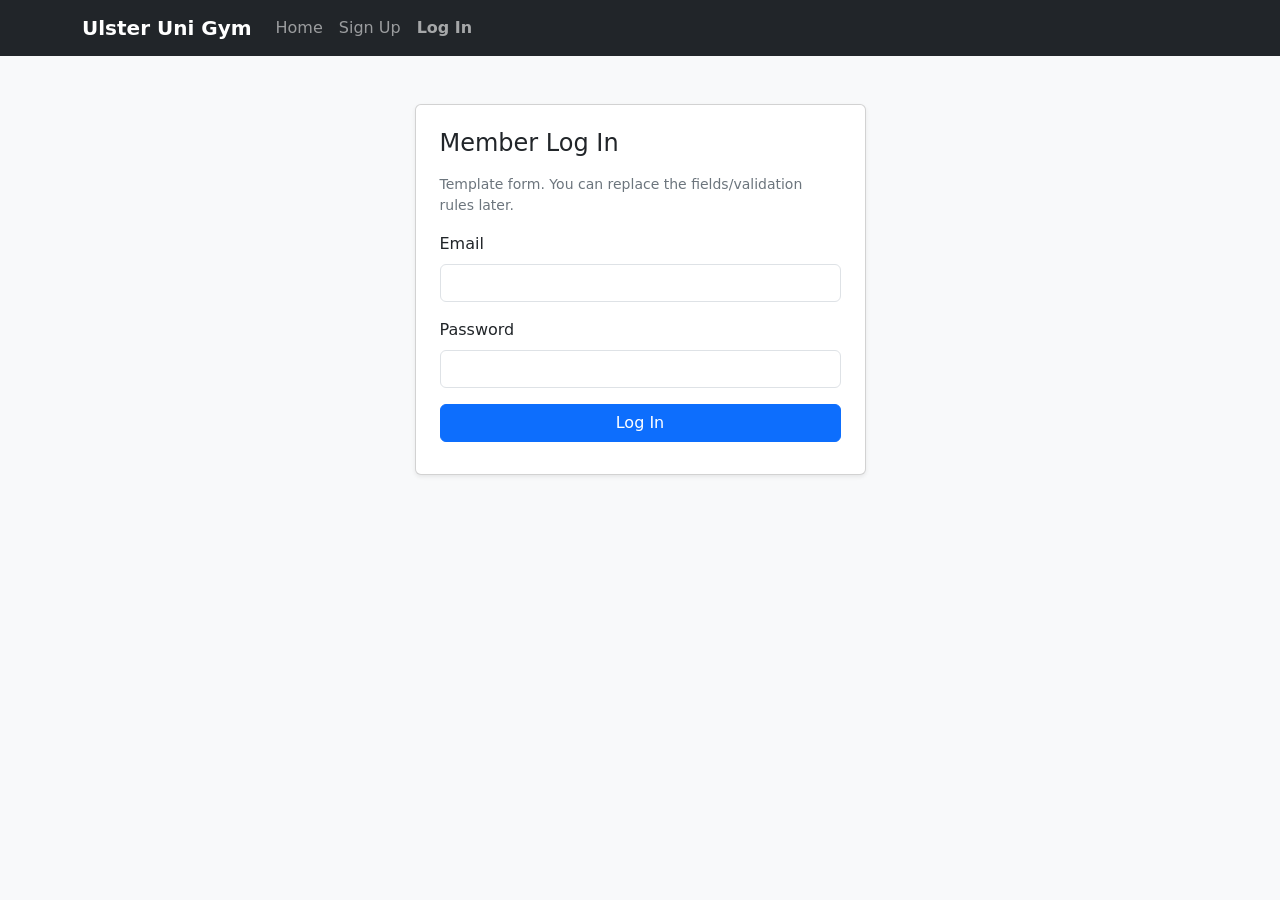
==== dashboard.html @ 59e5ab5c "Set up Ulster University gym template pages - Scaffolded multi-page Bootstrap/jQuery frontend templa" ====
<!doctype html>
<html lang="en">
<head>
  <meta charset="utf-8">
  <meta name="viewport" content="width=device-width, initial-scale=1">
  <title>UU Gym | Dashboard</title>
  <link href="https://cdn.jsdelivr.net/npm/bootstrap@5.3.3/dist/css/bootstrap.min.css" rel="stylesheet">
  <link rel="stylesheet" href="assets/css/styles.css">
</head>
<body data-page="dashboard">
  <nav class="navbar navbar-expand-lg navbar-dark bg-dark">
    <div class="container">
      <a class="navbar-brand fw-semibold" href="index.html">Ulster Uni Gym</a>
      <button class="navbar-toggler" type="button" data-bs-toggle="collapse" data-bs-target="#mainNav" aria-controls="mainNav" aria-expanded="false" aria-label="Toggle navigation">
        <span class="navbar-toggler-icon"></span>
      </button>
      <div class="collapse navbar-collapse" id="mainNav">
        <ul class="navbar-nav me-auto mb-2 mb-lg-0">
          <li class="nav-item"><a class="nav-link nav-home" href="index.html">Home</a></li>
          <li class="nav-item"><a class="nav-link nav-signup" href="signup.html">Sign Up</a></li>
          <li class="nav-item"><a class="nav-link nav-login" href="login.html">Log In</a></li>
          <li class="nav-item"><a class="nav-link nav-dashboard auth-only d-none" href="dashboard.html">Dashboard</a></li>
        </ul>
        <div class="d-flex gap-2 align-items-center">
          <span class="text-white-50 small auth-only d-none">Logged in as <span class="js-user-name">Member</span></span>
          <button class="btn btn-outline-light btn-sm auth-only d-none js-logout" type="button">Log Out</button>
        </div>
      </div>
    </div>
  </nav>

  <main class="container py-5">
    <h1 class="h3">Welcome, <span class="js-dashboard-name">Member</span></h1>
    <p class="text-secondary">This is a placeholder dashboard for signed-in users.</p>

    <div class="row g-4 mt-1">
      <div class="col-md-6">
        <div class="card h-100 shadow-sm">
          <div class="card-body">
            <h2 class="h5">Your Membership</h2>
            <p class="mb-1"><strong>Plan:</strong> <span class="js-dashboard-plan">Not set</span></p>
            <p class="mb-0"><strong>Student ID:</strong> <span class="js-dashboard-student-id">Not set</span></p>
          </div>
        </div>
      </div>
      <div class="col-md-6">
        <div class="card h-100 shadow-sm">
          <div class="card-body">
            <h2 class="h5">Update Contact Details</h2>
            <form id="contactForm" novalidate>
              <div class="mb-3">
                <label class="form-label" for="contactPhone">Phone</label>
                <input class="form-control" id="contactPhone" name="phone" type="tel">
              </div>
              <div class="mb-3">
                <label class="form-label" for="contactEmergency">Emergency contact</label>
                <input class="form-control" id="contactEmergency" name="emergencyContact" type="text">
              </div>
              <button class="btn btn-primary" type="submit">Save Profile</button>
              <div class="form-text mt-2 js-contact-message"></div>
            </form>
          </div>
        </div>
      </div>
    </div>
  </main>

  <script src="https://code.jquery.com/jquery-3.7.1.min.js"></script>
  <script src="https://cdn.jsdelivr.net/npm/bootstrap@5.3.3/dist/js/bootstrap.bundle.min.js"></script>
  <script src="assets/js/main.js"></script>
</body>
</html>
---- assets/css/styles.css ----
body {
  background-color: #f8f9fa;
}

.hero-bg {
  background: linear-gradient(135deg, #ffffff, #e8f1ff);
}

.navbar .nav-link.active {
  font-weight: 600;
}
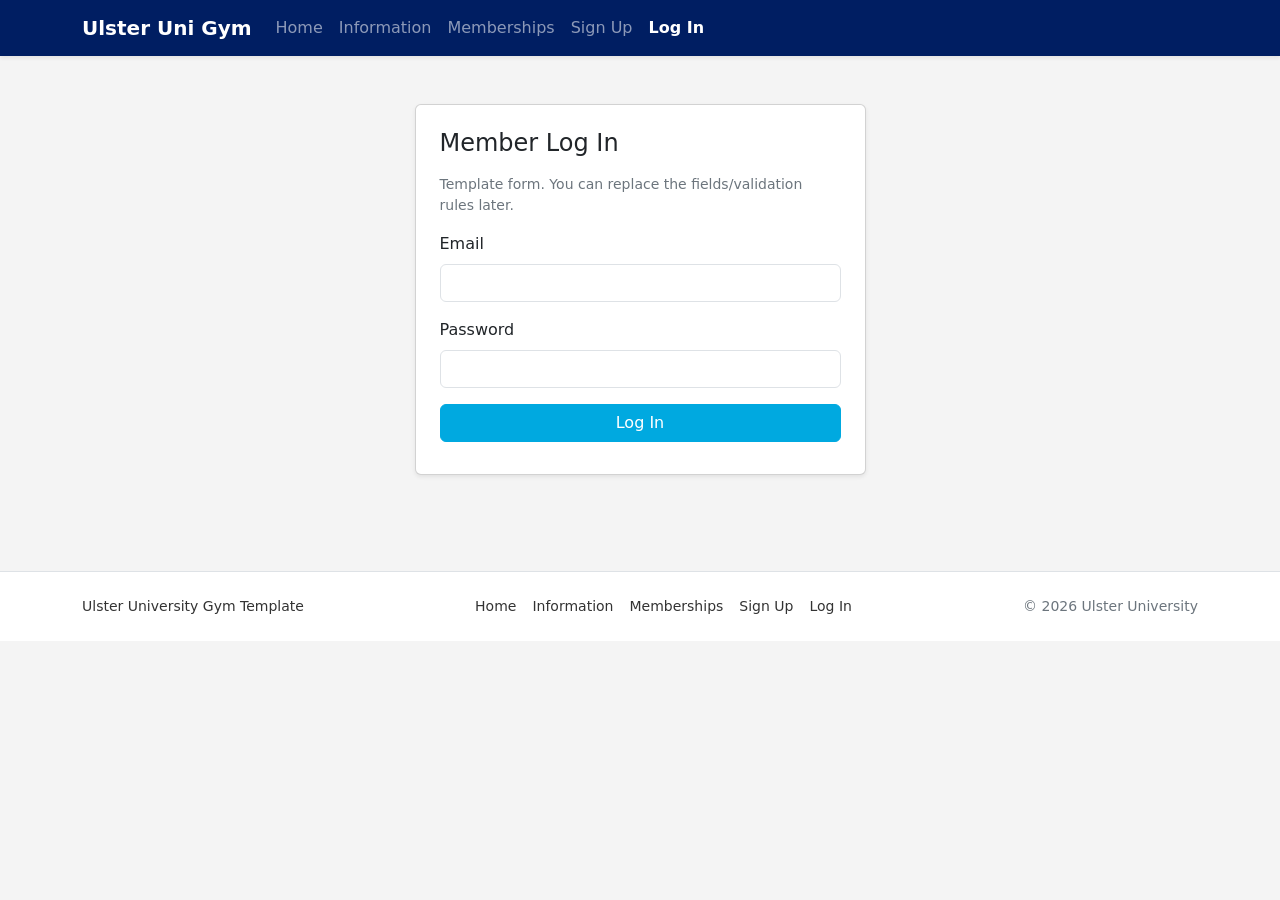
==== commit ae34a3a1: "Add information page and shared components - Add made-up gym access, equipment, pricing, and members" ====
--- a/dashboard.html
+++ b/dashboard.html
@@ -5,29 +5,11 @@
   <meta name="viewport" content="width=device-width, initial-scale=1">
   <title>UU Gym | Dashboard</title>
   <link href="https://cdn.jsdelivr.net/npm/bootstrap@5.3.3/dist/css/bootstrap.min.css" rel="stylesheet">
+  <link rel="stylesheet" href="assets/css/global.css">
   <link rel="stylesheet" href="assets/css/styles.css">
 </head>
 <body data-page="dashboard">
-  <nav class="navbar navbar-expand-lg navbar-dark bg-dark">
-    <div class="container">
-      <a class="navbar-brand fw-semibold" href="index.html">Ulster Uni Gym</a>
-      <button class="navbar-toggler" type="button" data-bs-toggle="collapse" data-bs-target="#mainNav" aria-controls="mainNav" aria-expanded="false" aria-label="Toggle navigation">
-        <span class="navbar-toggler-icon"></span>
-      </button>
-      <div class="collapse navbar-collapse" id="mainNav">
-        <ul class="navbar-nav me-auto mb-2 mb-lg-0">
-          <li class="nav-item"><a class="nav-link nav-home" href="index.html">Home</a></li>
-          <li class="nav-item"><a class="nav-link nav-signup" href="signup.html">Sign Up</a></li>
-          <li class="nav-item"><a class="nav-link nav-login" href="login.html">Log In</a></li>
-          <li class="nav-item"><a class="nav-link nav-dashboard auth-only d-none" href="dashboard.html">Dashboard</a></li>
-        </ul>
-        <div class="d-flex gap-2 align-items-center">
-          <span class="text-white-50 small auth-only d-none">Logged in as <span class="js-user-name">Member</span></span>
-          <button class="btn btn-outline-light btn-sm auth-only d-none js-logout" type="button">Log Out</button>
-        </div>
-      </div>
-    </div>
-  </nav>
+  <div id="navbar-placeholder"></div>
 
   <main class="container py-5">
     <h1 class="h3">Welcome, <span class="js-dashboard-name">Member</span></h1>
@@ -65,6 +47,8 @@
     </div>
   </main>
 
+  <div id="footer-placeholder"></div>
+
   <script src="https://code.jquery.com/jquery-3.7.1.min.js"></script>
   <script src="https://cdn.jsdelivr.net/npm/bootstrap@5.3.3/dist/js/bootstrap.bundle.min.js"></script>
   <script src="assets/js/main.js"></script>
--- a/assets/css/global.css
+++ b/assets/css/global.css
@@ -0,0 +1,16 @@
+/* Global CSS styles should be entered here */
+
+:root {
+    /* Primary Colours */
+    --color-primary-blue: #001E62;
+    --color-accent-blue: #00A9E0;
+
+    /* 2. Secondary / Background Base colours */
+    --color-white: #FFFFFF;
+    --color-light-grey: #F4F4F4;
+    --color-text-dark: #333333;
+
+    /* Accent colours */
+    --color-muted-grey: #7C878E;
+
+}
--- a/assets/css/styles.css
+++ b/assets/css/styles.css
@@ -1,11 +1,51 @@
 body {
-  background-color: #f8f9fa;
+  background-color: var(--color-light-grey);
+  color: var(--color-text-dark);
 }
 
 .hero-bg {
-  background: linear-gradient(135deg, #ffffff, #e8f1ff);
+  background: linear-gradient(135deg, #ffffff, #e9f6ff);
 }
 
 .navbar .nav-link.active {
   font-weight: 600;
 }
+
+.navbar {
+  background-color: var(--color-primary-blue) !important;
+}
+
+.btn-primary {
+  background-color: var(--color-accent-blue);
+  border-color: var(--color-accent-blue);
+}
+
+.btn-primary:hover,
+.btn-primary:focus {
+  background-color: #0097ca;
+  border-color: #0097ca;
+}
+
+.site-footer {
+  background-color: var(--color-white);
+}
+
+.site-footer .nav-link {
+  color: var(--color-text-dark);
+}
+
+.site-footer .nav-link:hover {
+  color: var(--color-accent-blue);
+}
+
+.image-placeholder {
+  display: flex;
+  align-items: center;
+  justify-content: center;
+  min-height: 170px;
+  border: 2px dashed var(--color-muted-grey);
+  border-radius: 0.75rem;
+  color: var(--color-muted-grey);
+  background-color: #fafafa;
+  font-size: 0.9rem;
+}
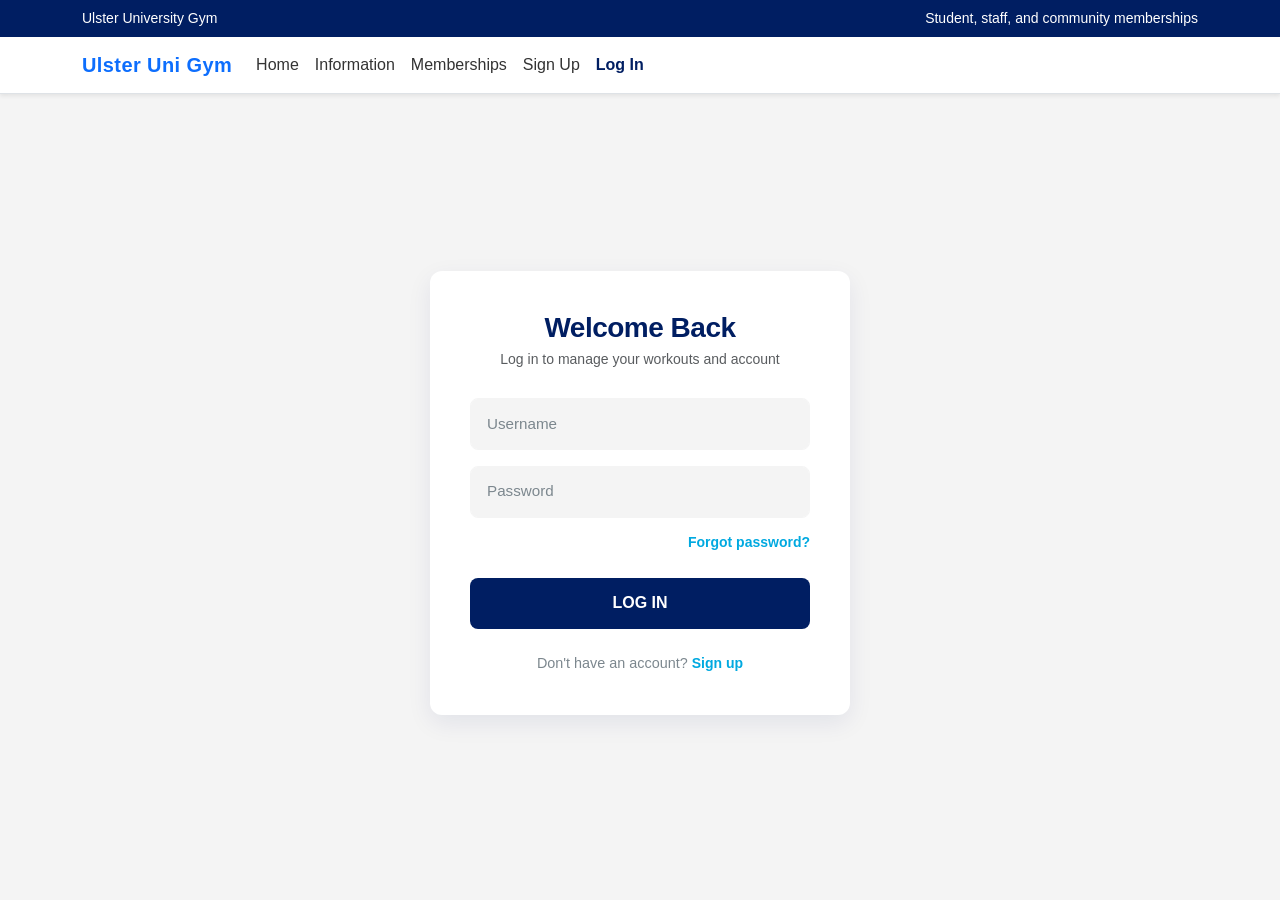
==== commit d9d9c666: "eamonn - added cancel membership button to dashboard." ====
--- a/dashboard.html
+++ b/dashboard.html
@@ -20,7 +20,11 @@
         <div class="card h-100 shadow-sm">
           <div class="card-body">
             <h2 class="h5">Your Membership</h2>
-            <p class="mb-1"><strong>Plan:</strong> <span class="js-dashboard-plan">Not set</span></p>
+            <p class="mb-1 d-flex align-items-center gap-2">
+              <strong>Plan:</strong> <span class="js-dashboard-plan">Not set</span>
+              <!-- delete the plan if the user wants to change it (hidden if user has no active membership)-->
+              <button class="btn btn-sm btn-outline-danger d-none js-cancel-plan" type="button">Cancel</button>
+            </p>
             <p class="mb-0"><strong>Student ID:</strong> <span class="js-dashboard-student-id">Not set</span></p>
           </div>
         </div>
--- a/assets/css/global.css
+++ b/assets/css/global.css
@@ -1,16 +1,14 @@
-/* Global CSS styles should be entered here */
-
 :root {
     /* Primary Colours */
+    --bs-primary: #001E62;
     --color-primary-blue: #001E62;
     --color-accent-blue: #00A9E0;
 
-    /* 2. Secondary / Background Base colours */
+    /* Secondary / Background Base colours */
     --color-white: #FFFFFF;
     --color-light-grey: #F4F4F4;
     --color-text-dark: #333333;
 
     /* Accent colours */
     --color-muted-grey: #7C878E;
-
 }
--- a/assets/css/styles.css
+++ b/assets/css/styles.css
@@ -7,12 +7,27 @@
   background: linear-gradient(135deg, #ffffff, #e9f6ff);
 }
 
-.navbar .nav-link.active {
-  font-weight: 600;
+.utility-bar {
+  background-color: var(--color-primary-blue);
+  color: var(--color-white);
 }
 
-.navbar {
-  background-color: var(--color-primary-blue) !important;
+.site-header .navbar-brand {
+  letter-spacing: 0.02em;
+}
+
+.site-header .nav-link {
+  color: var(--color-text-dark);
+  font-weight: 500;
+}
+
+.site-header .nav-link:hover {
+  color: var(--color-primary-blue);
+}
+
+.navbar .nav-link.active {
+  color: var(--color-primary-blue) !important;
+  font-weight: 700;
 }
 
 .btn-primary {
@@ -30,12 +45,29 @@
   background-color: var(--color-white);
 }
 
-.site-footer .nav-link {
-  color: var(--color-text-dark);
+.footer-heading {
+  color: var(--color-primary-blue);
+  margin-bottom: 1rem;
 }
 
-.site-footer .nav-link:hover {
+.footer-links .nav-link {
+  color: var(--color-text-dark);
+  padding-bottom: 0.35rem;
+}
+
+.footer-links .nav-link:hover {
   color: var(--color-accent-blue);
+}
+
+.footer-bottom {
+  background-color: #f8fafc;
+}
+
+.stock-image {
+  width: 100%;
+  height: 220px;
+  object-fit: cover;
+  margin-top: 0.75rem;
 }
 
 .image-placeholder {
